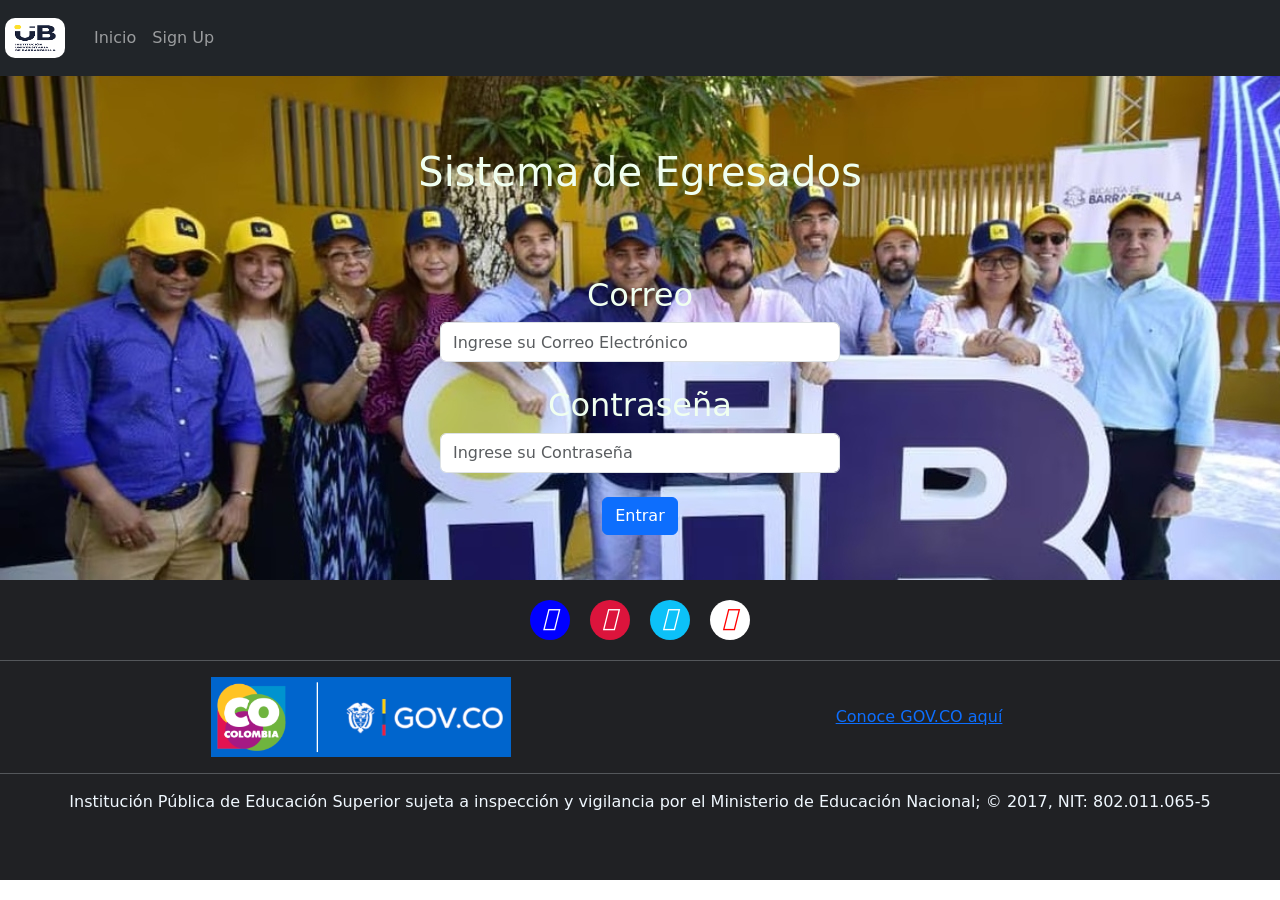
==== html/login.html @ de099704 "Add files via upload" ====
<!DOCTYPE html>
<html lang="en">
    <head>
        <meta charset="UTF-8">
        <meta http-equiv="X-UA-Compatible" content="IE=edge">
        <meta name="viewport" content="width=device-width, initial-scale=1.0">

        <link href="https://cdn.jsdelivr.net/npm/bootstrap@5.3.0-alpha1/dist/css/bootstrap.min.css" rel="stylesheet" integrity="sha384-GLhlTQ8iRABdZLl6O3oVMWSktQOp6b7In1Zl3/Jr59b6EGGoI1aFkw7cmDA6j6gD" crossorigin="anonymous">
        <script src="https://cdn.jsdelivr.net/npm/bootstrap@5.3.0-alpha1/dist/js/bootstrap.bundle.min.js" integrity="sha384-w76AqPfDkMBDXo30jS1Sgez6pr3x5MlQ1ZAGC+nuZB+EYdgRZgiwxhTBTkF7CXvN" crossorigin="anonymous"></script>

        <meta name="viewport" content="width=device-width, initial-scale=1">
        <link href="https://cdn.jsdelivr.net/npm/bootstrap@5.3.0-alpha1/dist/css/bootstrap.min.css" rel="stylesheet" integrity="sha384-GLhlTQ8iRABdZLl6O3oVMWSktQOp6b7In1Zl3/Jr59b6EGGoI1aFkw7cmDA6j6gD" crossorigin="anonymous">
        <link rel="stylesheet" href="../css/style.css">
    
        <title>Sign In</title>
    </head>

    <header>
        <nav class="navbar navbar-expand-lg navbar-dark bg-dark">
            <a class="navbar-brand" href="#">
                <img class="icono" src="../img/descarga.ico" >
            </a>
            <button class="navbar-toggler" type="button" data-toggle="collapse" data-target="#navbarNav" aria-controls="navbarNav" aria-expanded="false" aria-label="Toggle navigation">
              <span class="navbar-toggler-icon"></span>
            </button>
            <div class="collapse navbar-collapse" id="navbarNav">
              <ul class="navbar-nav">
                <li class="nav-item active">
                  <a class="nav-link" href="../index.html">Inicio<span class="sr-only"></span></a>
                </li>

                <li class="nav-item active">
                  <a class="nav-link" href="registrarse.html"  >Sign Up<span class="sr-only"></span></a>
                </li>
                
              </ul>
            </div>
          </nav>
    </header>

  <script src="https://cdn.jsdelivr.net/npm/bootstrap@5.3.0-alpha1/dist/js/bootstrap.bundle.min.js" integrity="sha384-w76AqPfDkMBDXo30jS1Sgez6pr3x5MlQ1ZAGC+nuZB+EYdgRZgiwxhTBTkF7CXvN" crossorigin="anonymous"></script>
  
  <div class="row">
    <div class="col-sm-12 col-md-12 col-lg-12 col-xs-12">

      <body>
        <br> <br> <br> 
        <div class="titulo">
          <h1>Sistema de Egresados</h1>
        </div>
          
          <br> <br> <br> 
          
        <center><form>
          <div class="form-group">
            <h2> <label for="exampleInputEmail1">Correo</label> </h2>
            <input type="email" class="form-control" id="exampleInputEmail1" aria-describedby="emailHelp" placeholder="Ingrese su Correo Electrónico">
          </div>
          <br>
          <div class="form-group">
            <h2><label for="exampleInputPassword1">Contraseña</label> </h2>
            <input type="password" class="form-control" id="exampleInputPassword1" placeholder="Ingrese su Contraseña">
          </div>
          <br>
          <button type="submit" class="btn btn-primary">Entrar</button>
        </form> </center>
                
      </body>
    </div>
    <br> <br> <br> <br> <br> <br> <br> <br> <br> <br> <br> <br> <br> <br> <br> <br> <br> <br> <br> <br> <br>

    <footer>
      <div class="redes">
        <div class="facebook">
          <img  >
            <i style='font-size:24px' class='fab'>&#xf09a; </i>
        </div>
        <div class="instagram">
            <i style='font-size:24px' class='fab'>&#xf16d;</i>
        </div>
        <div class="twitter">
            <i style='font-size:24px' class='fab'>&#xf099;</i>
        </div>
        <div class="youtube">
            <i style='font-size:24px' class='fab'>&#xf167;</i>
        </div>
      </div>
      <hr>

      <div class="container">
        <div class="col-sm-6 col-md-6 col-lg-6 col-xs-6">

          <div class="container2">
            <img src="../img/4.jpg" class="final">
          </div>
        </div>

        <div class="col-sm-6 col-md-6 col-lg-6 col-xs-6">
          <div class="container3">
            <a href="https://www.gov.co/">Conoce GOV.CO aquí</a>
          </div>
        </div>
      </div>
      <hr>

      <div class="col-sm-12 col-md-12 col-lg-12 col-xs-12">
        <div class="descripcion">
          <p>Institución Pública de Educación Superior sujeta a inspección y vigilancia por el Ministerio de Educación Nacional; © 2017, NIT: 802.011.065-5</p>
        </div>
      </div>
    </footer>
  </div>
</html>
---- css/style.css ----
body{
    background-image: url('../img/3.jpg');
    background-repeat: no-repeat;
    background-attachment: fixed;
    text-align:  center;
    color: honeydew;
}

.icono{
    height: 50px;
    width: 70px;
    border-radius: 15px;
    padding: 5px;
}

footer{
    background-color:  #202124;
    height: 300px;
    width: 1362px;
}

input{
    height: 40px;
    width: 10px;
}

form{
    height: 70px;
    width: 400px;
    
}

.redes{
    display: flex;
    align-items: center;
    gap: 20px;
    margin: 20px;
    font-size: 1px;
    justify-content: center;
}

.facebook{
    background: blue;
    
    color: white;
    padding: -5px;
    border-radius: 90px;
    width: 40px;
    height: 40px;
}

.instagram{
    background: crimson;
    color: white;
    width: 40px;
    height: 40px;
    border-radius: 70px;
}

.twitter{
    background: rgb(12, 193, 248);
    color: white;
    width: 40px;
    height: 40px;
    border-radius: 70px;
}

.youtube{
    background: white;
    color: red;
    width: 40px;
    height: 40px;
    border-radius: 70px;
}

hr{
    color: aliceblue;
}

.container{
    display: flex;
    align-items: center;
    justify-content: space-between;
}

.container2{
    position: initial;
}

.final{
    width: 300px;
    height: 500;
}

.descripcion{
    text-align: center;
    color: aliceblue;
}
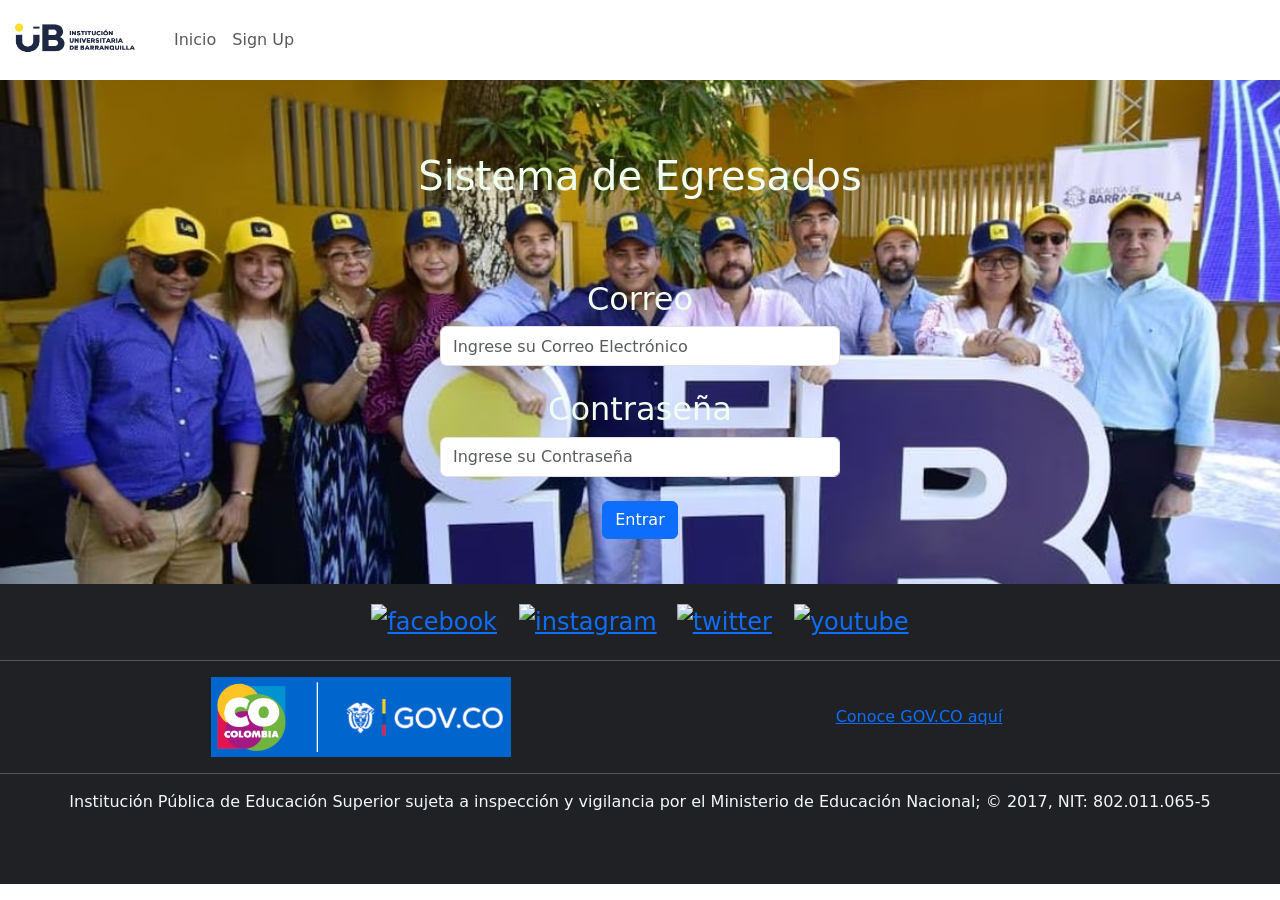
==== commit 46aab7f0: "Add files via upload" ====
--- a/html/login.html
+++ b/html/login.html
@@ -1,5 +1,5 @@
 <!DOCTYPE html>
-<html lang="en">
+<html lang="es">
     <head>
         <meta charset="UTF-8">
         <meta http-equiv="X-UA-Compatible" content="IE=edge">
@@ -16,9 +16,9 @@
     </head>
 
     <header>
-        <nav class="navbar navbar-expand-lg navbar-dark bg-dark">
-            <a class="navbar-brand" href="#">
-                <img class="icono" src="../img/descarga.ico" >
+          <nav class="navbar navbar-expand-lg navbar-white bg-white">
+            <a class="navbar-brand" href="https://www.unibarranquilla.edu.co/">
+              <img style="float: left; width: 150px; margin-top: -5px;" class="icono" src="../img/logo.png" >
             </a>
             <button class="navbar-toggler" type="button" data-toggle="collapse" data-target="#navbarNav" aria-controls="navbarNav" aria-expanded="false" aria-label="Toggle navigation">
               <span class="navbar-toggler-icon"></span>
@@ -71,19 +71,13 @@
 
     <footer>
       <div class="redes">
-        <div class="facebook">
-          <img  >
-            <i style='font-size:24px' class='fab'>&#xf09a; </i>
-        </div>
-        <div class="instagram">
-            <i style='font-size:24px' class='fab'>&#xf16d;</i>
-        </div>
-        <div class="twitter">
-            <i style='font-size:24px' class='fab'>&#xf099;</i>
-        </div>
-        <div class="youtube">
-            <i style='font-size:24px' class='fab'>&#xf167;</i>
-        </div>
+        <a class="soc-facebook" href="https://www.facebook.com/UniBarranquilla/"><img style='font-size:24px' src="https://img.icons8.com/color/48/null/facebook-new.png" alt="facebook"></a>
+
+        <li><a class="soc-instagram soc-icon-last" href="https://www.instagram.com/UniBarranquilla_/"><img style='font-size:24px' src="https://img.icons8.com/fluency/48/null/instagram-new.png" alt="instagram"></a></li>
+
+        <a class="soc-twitter" href="https://twitter.com/UniBarranquilla"><img style='font-size:24px' src="https://img.icons8.com/color/48/null/twitter--v4.png" alt="twitter"></a>
+
+        <li><a class="soc-youtube soc-icon-last" href="https://www.youtube.com/channel/UC76E4EukC9lbFQ4_rUD5nLw"><img style='font-size:24px' src="https://img.icons8.com/color/48/null/youtube-play.png" alt="youtube"></a></li>
       </div>
       <hr>
 
@@ -110,4 +104,4 @@
       </div>
     </footer>
   </div>
-</html>+</html>
--- a/css/style.css
+++ b/css/style.css
@@ -7,12 +7,13 @@
     color: honeydew;
 }
 
+nav{
+    height: 80px;
+}
 .icono{
-    height: 50px;
-    width: 70px;
-    border-radius: 15px;
-    padding: 5px;
-}
+    
+    padding: 15px;
+} 
 
 footer{
     background-color:  #202124;
@@ -40,40 +41,6 @@
     justify-content: center;
 }
 
-.facebook{
-    background: blue;
-    
-    color: white;
-    padding: -5px;
-    border-radius: 90px;
-    width: 40px;
-    height: 40px;
-}
-
-.instagram{
-    background: crimson;
-    color: white;
-    width: 40px;
-    height: 40px;
-    border-radius: 70px;
-}
-
-.twitter{
-    background: rgb(12, 193, 248);
-    color: white;
-    width: 40px;
-    height: 40px;
-    border-radius: 70px;
-}
-
-.youtube{
-    background: white;
-    color: red;
-    width: 40px;
-    height: 40px;
-    border-radius: 70px;
-}
-
 hr{
     color: aliceblue;
 }
